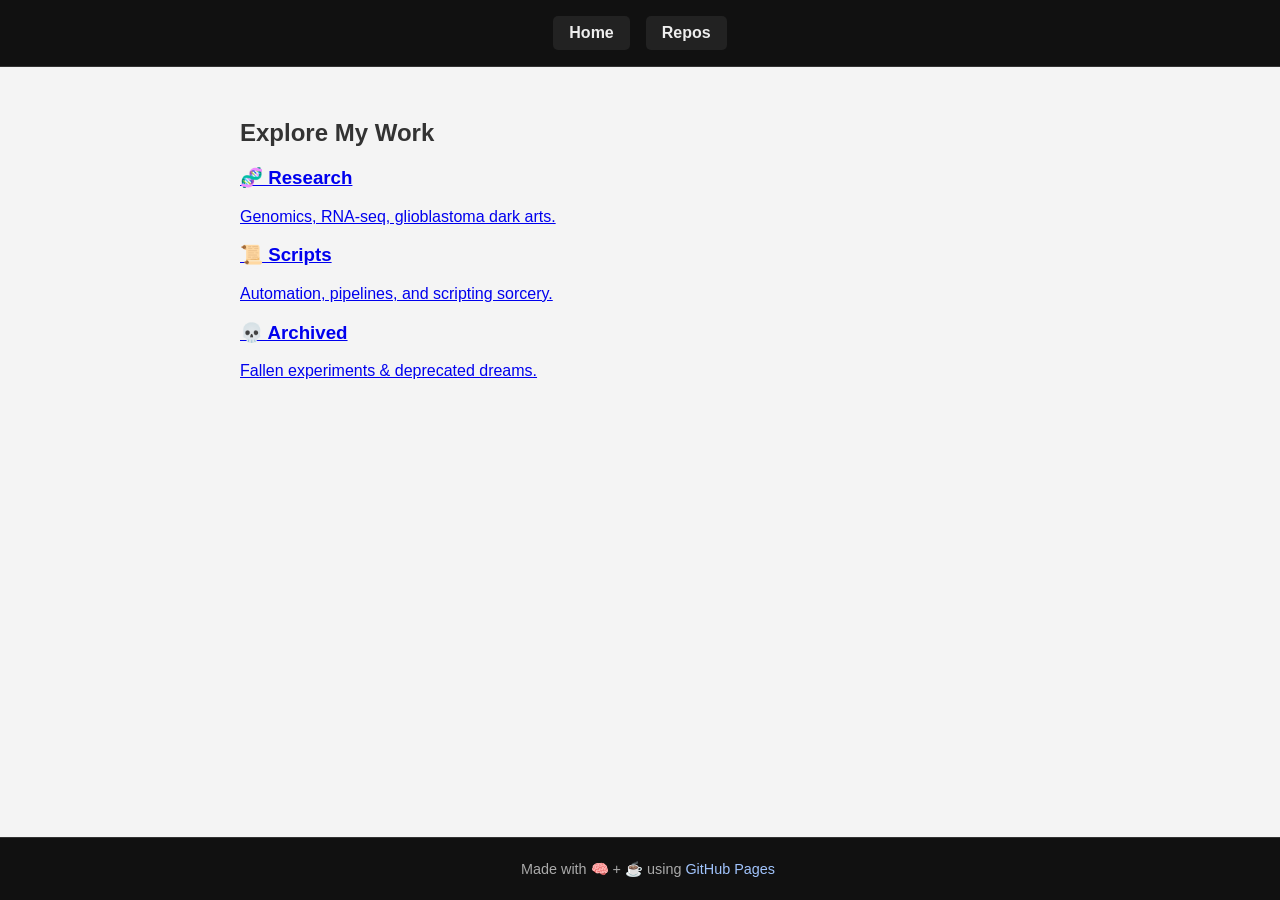
==== repos.html @ bf304f12 "Create repos.html" ====
<!DOCTYPE html>
<html lang="en">
<head>
  <meta charset="UTF-8" />
  <meta name="viewport" content="width=device-width, initial-scale=1.0"/>
  <title>Repos | Manthos Pitoulias</title>
  <link rel="stylesheet" href="style.css" />
</head>
<body>
  <nav class="navbar">
    <div class="nav-inner">
      <a class="nav-link" href="index.html">Home</a>
      <a class="nav-link" href="repos.html">Repos</a>
    </div>
  </nav>

  <main class="repo-tiles">
    <h2 class="tile-heading">Explore My Work</h2>
    <div class="tiles">
      <a class="tile" href="#" id="research-tile">
        <h3>🧬 Research</h3>
        <p class="tile-desc">Genomics, RNA-seq, glioblastoma dark arts.</p>
      </a>
      <a class="tile" href="#" id="scripts-tile">
        <h3>📜 Scripts</h3>
        <p class="tile-desc">Automation, pipelines, and scripting sorcery.</p>
      </a>
      <a class="tile" href="#" id="archived-tile">
        <h3>💀 Archived</h3>
        <p class="tile-desc">Fallen experiments & deprecated dreams.</p>
      </a>
    </div>
  </main>

  <footer class="footer">
    <p>Made with 🧠 + ☕ using <a href="https://pages.github.com" target="_blank">GitHub Pages</a></p>
  </footer>
</body>
</html>
---- style.css ----
/* Hero section */
.hero {
  background: linear-gradient(135deg, #111, #2c2c2c);
  color: #fff;
  padding: 4rem 2rem;
  text-align: center;
  animation: fadeIn 1.5s ease-in;
}

.hero h1 {
  font-size: 3rem;
  margin-bottom: 1rem;
  letter-spacing: 1px;
}

.subtitle {
  font-size: 1.5rem;
  color: #ccc;
  margin-bottom: 1rem;
}

.bio, .humor {
  max-width: 600px;
  margin: 0 auto 1rem auto;
  font-size: 1.1rem;
  line-height: 1.6;
}

.humor {
  font-style: italic;
  color: #a1c4fd;
}

@keyframes fadeIn {
  from { opacity: 0; transform: translateY(-20px); }
  to { opacity: 1; transform: translateY(0); }
}






body {
  font-family: sans-serif;
  margin: 0;
  padding: 0;
  background: #f4f4f4;
  color: #333;
}

header {
  text-align: center;
  padding: 2rem;
  background-color: #222;
  color: white;
}

nav {
  display: flex;
  justify-content: center;
  gap: 1rem;
  padding: 1rem;
  background-color: #eee;
}

.tab-button {
  padding: 0.5rem 1rem;
  border: none;
  cursor: pointer;
  background-color: #ddd;
  border-radius: 4px;
}

.tab-button:hover,
.tab-button.active {
  background-color: #bbb;
}

main {
  padding: 2rem;
  max-width: 800px;
  margin: auto;
}

.repo {
  border: 1px solid #ccc;
  padding: 1rem;
  border-radius: 6px;
  margin-bottom: 1rem;
  background-color: white;
}

footer {
  text-align: center;
  padding: 1rem;
  background: #222;
  color: white;
}


* Glitch effect */
.hero h1 {
  position: relative;
  display: inline-block;
  color: #fff;
  font-size: 3rem;
  animation: glitch 2s infinite;
}

@keyframes glitch {
  0% { text-shadow: 2px 0 red, -2px 0 cyan; }
  20% { text-shadow: -2px 0 red, 2px 0 cyan; }
  40% { text-shadow: 2px 0 magenta, -2px 0 lime; }
  60% { text-shadow: -1px 1px blue, 1px -1px orange; }
  80% { text-shadow: 2px -1px red, -1px 2px cyan; }
  100% { text-shadow: none; }
}

/* Navbar styles */
.navbar {
  background-color: #111;
  padding: 1rem 0;
  display: flex;
  justify-content: center;
  border-bottom: 1px solid #333;
}

.nav-inner {
  display: flex;
  gap: 1rem;
}

.nav-link {
  color: #eee;
  text-decoration: none;
  padding: 0.5rem 1rem;
  background: #222;
  border-radius: 5px;
  font-weight: bold;
  transition: background 0.3s;
}

.nav-link:hover {
  background: #555;
}

/* Footer fixed at bottom */
.footer {
  position: fixed;
  bottom: 0;
  width: 100%;
  background-color: #111;
  color: #aaa;
  text-align: center;
  padding: 0.5rem;
  font-size: 0.9rem;
  border-top: 1px solid #333;
}

.footer a {
  color: #a1c4fd;
  text-decoration: none;
}

.footer a:hover {
  text-decoration: underline;
}
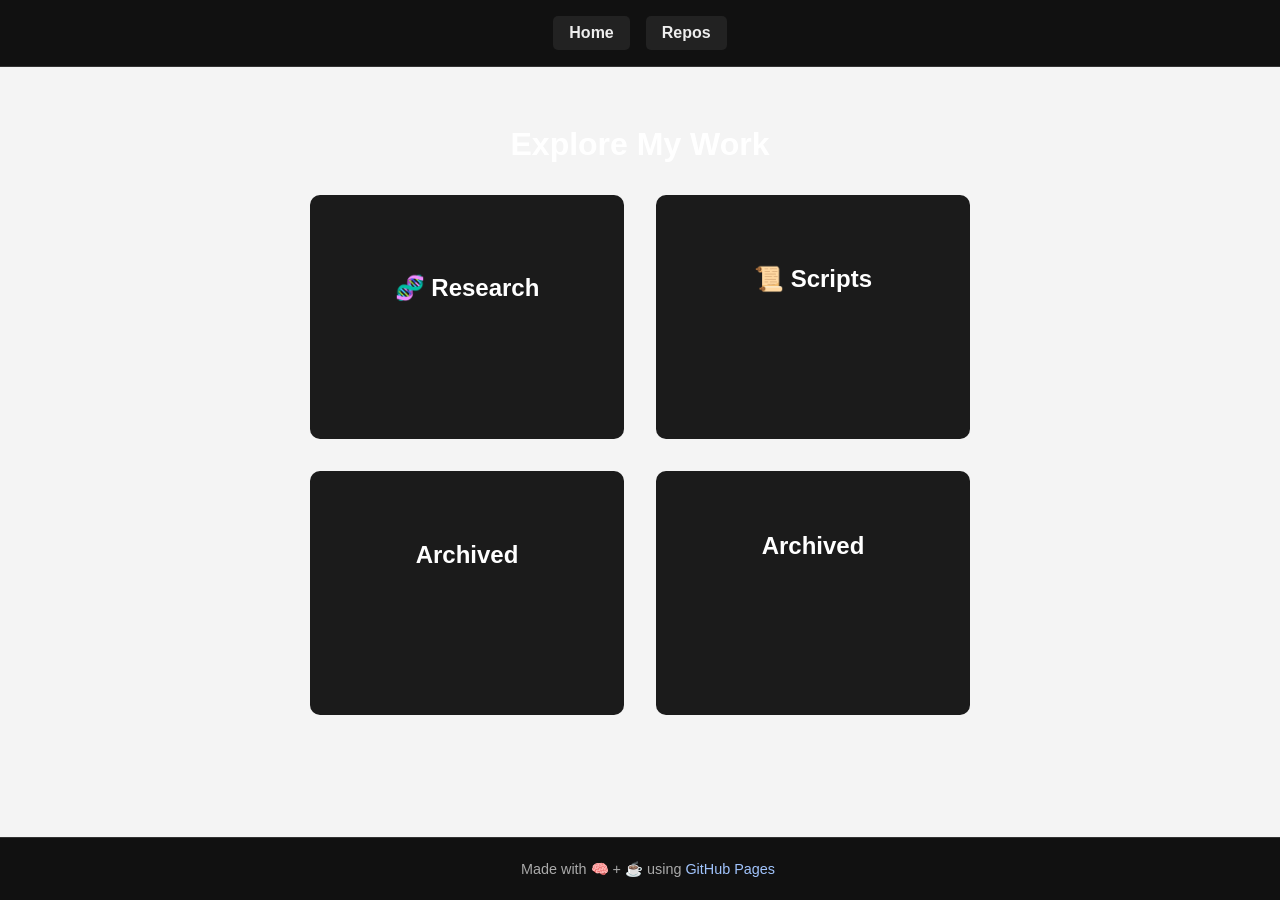
==== commit fefde1fa: "Update repos.html" ====
--- a/repos.html
+++ b/repos.html
@@ -19,15 +19,19 @@
     <div class="tiles">
       <a class="tile" href="#" id="research-tile">
         <h3>🧬 Research</h3>
-        <p class="tile-desc">Genomics, RNA-seq, glioblastoma dark arts.</p>
+        <p class="tile-desc">Code used in analysis</p>
       </a>
       <a class="tile" href="#" id="scripts-tile">
         <h3>📜 Scripts</h3>
-        <p class="tile-desc">Automation, pipelines, and scripting sorcery.</p>
+        <p class="tile-desc">Automation, pipelines, and scripting.</p>
       </a>
       <a class="tile" href="#" id="archived-tile">
-        <h3>💀 Archived</h3>
+        <h3> Archived</h3>
         <p class="tile-desc">Fallen experiments & deprecated dreams.</p>
+      </a>
+      <a class="tile" href="#" id="dev-tile">
+        <h3> Archived</h3>
+        <p class="tile-desc">Other software work and contributions (databases,tools, websites..).</p>
       </a>
     </div>
   </main>
--- a/style.css
+++ b/style.css
@@ -166,3 +166,59 @@
 .footer a:hover {
   text-decoration: underline;
 }
+
+
+/* Tile Page */
+.repo-tiles {
+  text-align: center;
+  padding: 2rem;
+}
+
+.tile-heading {
+  font-size: 2rem;
+  margin-bottom: 2rem;
+  color: #fff;
+}
+
+.tiles {
+  display: flex;
+  flex-wrap: wrap;
+  justify-content: center;
+  gap: 2rem;
+}
+
+.tile {
+  background-color: #1b1b1b;
+  color: white;
+  text-decoration: none;
+  padding: 2rem;
+  border-radius: 10px;
+  width: 250px;
+  height: 180px;
+  display: flex;
+  flex-direction: column;
+  justify-content: center;
+  position: relative;
+  overflow: hidden;
+  transition: transform 0.3s, background 0.3s;
+}
+
+.tile h3 {
+  margin: 0 0 0.5rem 0;
+  font-size: 1.5rem;
+}
+
+.tile-desc {
+  opacity: 0;
+  transition: opacity 0.3s;
+}
+
+.tile:hover {
+  transform: scale(1.05);
+  background-color: #333;
+}
+
+.tile:hover .tile-desc {
+  opacity: 1;
+}
+
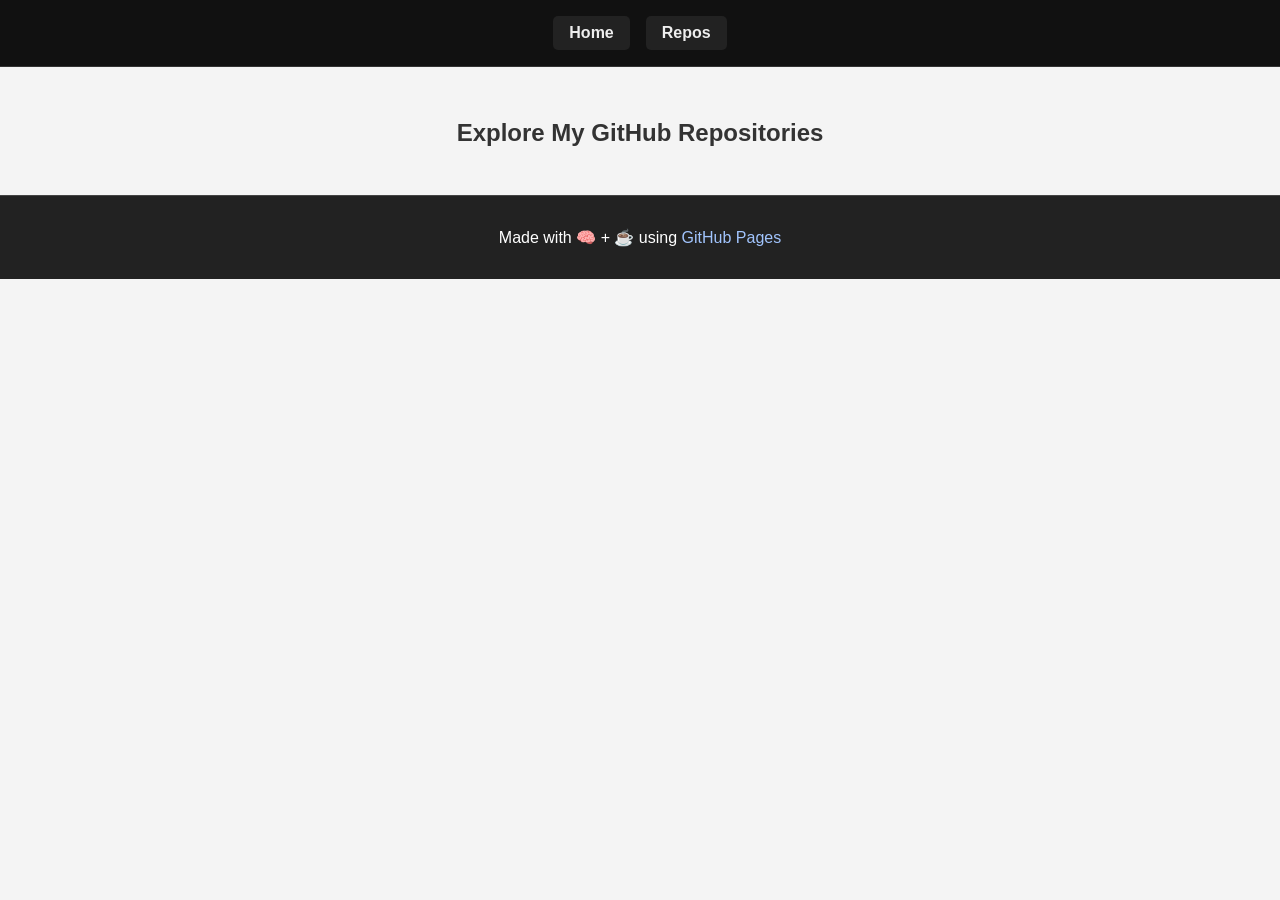
==== commit e0808298: "Update repos.html" ====
--- a/repos.html
+++ b/repos.html
@@ -14,30 +14,15 @@
     </div>
   </nav>
 
-  <main class="repo-tiles">
-    <h2 class="tile-heading">Explore My Work</h2>
-    <div class="tiles">
-      <a class="tile" href="#" id="research-tile">
-        <h3>🧬 Research</h3>
-        <p class="tile-desc">Code used in analysis</p>
-      </a>
-      <a class="tile" href="#" id="scripts-tile">
-        <h3>📜 Scripts</h3>
-        <p class="tile-desc">Automation, pipelines, and scripting.</p>
-      </a>
-      <a class="tile" href="#" id="archived-tile">
-        <h3> Archived</h3>
-        <p class="tile-desc">Fallen experiments & deprecated dreams.</p>
-      </a>
-      <a class="tile" href="#" id="dev-tile">
-        <h3> Archived</h3>
-        <p class="tile-desc">Other software work and contributions (databases,tools, websites..).</p>
-      </a>
-    </div>
+  <main class="main-content">
+    <h2 style="margin-bottom: 1rem;">Explore My GitHub Repositories</h2>
+    <ul id="repo-list" class="repo-list"></ul>
   </main>
 
   <footer class="footer">
     <p>Made with 🧠 + ☕ using <a href="https://pages.github.com" target="_blank">GitHub Pages</a></p>
   </footer>
+
+  <script src="repos.js"></script>
 </body>
 </html>
--- a/style.css
+++ b/style.css
@@ -1,16 +1,21 @@
+body {
+  font-family: sans-serif;
+  margin: 0;
+  padding: 0;
+  background: #f4f4f4;
+  color: #333;
+}
+
 /* Hero section */
 .hero {
   background: linear-gradient(135deg, #111, #2c2c2c);
-  color: #fff;
+  color: white;
   padding: 4rem 2rem;
   text-align: center;
-  animation: fadeIn 1.5s ease-in;
 }
 
 .hero h1 {
   font-size: 3rem;
-  margin-bottom: 1rem;
-  letter-spacing: 1px;
 }
 
 .subtitle {
@@ -31,93 +36,7 @@
   color: #a1c4fd;
 }
 
-@keyframes fadeIn {
-  from { opacity: 0; transform: translateY(-20px); }
-  to { opacity: 1; transform: translateY(0); }
-}
-
-
-
-
-
-
-body {
-  font-family: sans-serif;
-  margin: 0;
-  padding: 0;
-  background: #f4f4f4;
-  color: #333;
-}
-
-header {
-  text-align: center;
-  padding: 2rem;
-  background-color: #222;
-  color: white;
-}
-
-nav {
-  display: flex;
-  justify-content: center;
-  gap: 1rem;
-  padding: 1rem;
-  background-color: #eee;
-}
-
-.tab-button {
-  padding: 0.5rem 1rem;
-  border: none;
-  cursor: pointer;
-  background-color: #ddd;
-  border-radius: 4px;
-}
-
-.tab-button:hover,
-.tab-button.active {
-  background-color: #bbb;
-}
-
-main {
-  padding: 2rem;
-  max-width: 800px;
-  margin: auto;
-}
-
-.repo {
-  border: 1px solid #ccc;
-  padding: 1rem;
-  border-radius: 6px;
-  margin-bottom: 1rem;
-  background-color: white;
-}
-
-footer {
-  text-align: center;
-  padding: 1rem;
-  background: #222;
-  color: white;
-}
-
-
-* Glitch effect */
-.hero h1 {
-  position: relative;
-  display: inline-block;
-  color: #fff;
-  font-size: 3rem;
-  animation: glitch 2s infinite;
-}
-
-@keyframes glitch {
-  0% { text-shadow: 2px 0 red, -2px 0 cyan; }
-  20% { text-shadow: -2px 0 red, 2px 0 cyan; }
-  40% { text-shadow: 2px 0 magenta, -2px 0 lime; }
-  60% { text-shadow: -1px 1px blue, 1px -1px orange; }
-  80% { text-shadow: 2px -1px red, -1px 2px cyan; }
-  100% { text-shadow: none; }
-}
-
-/* Navbar styles */
+/* Navbar */
 .navbar {
   background-color: #111;
   padding: 1rem 0;
@@ -145,17 +64,46 @@
   background: #555;
 }
 
-/* Footer fixed at bottom */
+/* Main content */
+.main-content {
+  padding: 2rem;
+  text-align: center;
+}
+
+.particle-wrapper {
+  width: 100%;
+  height: 250px;
+  margin-top: 2rem;
+  position: relative;
+  background-color: #f4f4f4;
+  overflow: hidden;
+}
+
+#skills-particles {
+  width: 100%;
+  height: 100%;
+  position: relative;
+}
+
+/* Fix canvas layout */
+#skills-particles canvas {
+  position: absolute !important;
+  width: 100% !important;
+  height: 100% !important;
+  top: 0 !important;
+  left: 0 !important;
+  background-color: #f4f4f4 !important;
+  z-index: 0 !important;
+  pointer-events: none;
+}
+
+/* Footer */
 .footer {
-  position: fixed;
-  bottom: 0;
-  width: 100%;
-  background-color: #111;
-  color: #aaa;
   text-align: center;
-  padding: 0.5rem;
-  font-size: 0.9rem;
-  border-top: 1px solid #333;
+  padding: 1rem;
+  background: #222;
+  color: white;
+  border-top: 1px solid #444;
 }
 
 .footer a {
@@ -166,59 +114,3 @@
 .footer a:hover {
   text-decoration: underline;
 }
-
-
-/* Tile Page */
-.repo-tiles {
-  text-align: center;
-  padding: 2rem;
-}
-
-.tile-heading {
-  font-size: 2rem;
-  margin-bottom: 2rem;
-  color: #fff;
-}
-
-.tiles {
-  display: flex;
-  flex-wrap: wrap;
-  justify-content: center;
-  gap: 2rem;
-}
-
-.tile {
-  background-color: #1b1b1b;
-  color: white;
-  text-decoration: none;
-  padding: 2rem;
-  border-radius: 10px;
-  width: 250px;
-  height: 180px;
-  display: flex;
-  flex-direction: column;
-  justify-content: center;
-  position: relative;
-  overflow: hidden;
-  transition: transform 0.3s, background 0.3s;
-}
-
-.tile h3 {
-  margin: 0 0 0.5rem 0;
-  font-size: 1.5rem;
-}
-
-.tile-desc {
-  opacity: 0;
-  transition: opacity 0.3s;
-}
-
-.tile:hover {
-  transform: scale(1.05);
-  background-color: #333;
-}
-
-.tile:hover .tile-desc {
-  opacity: 1;
-}
-
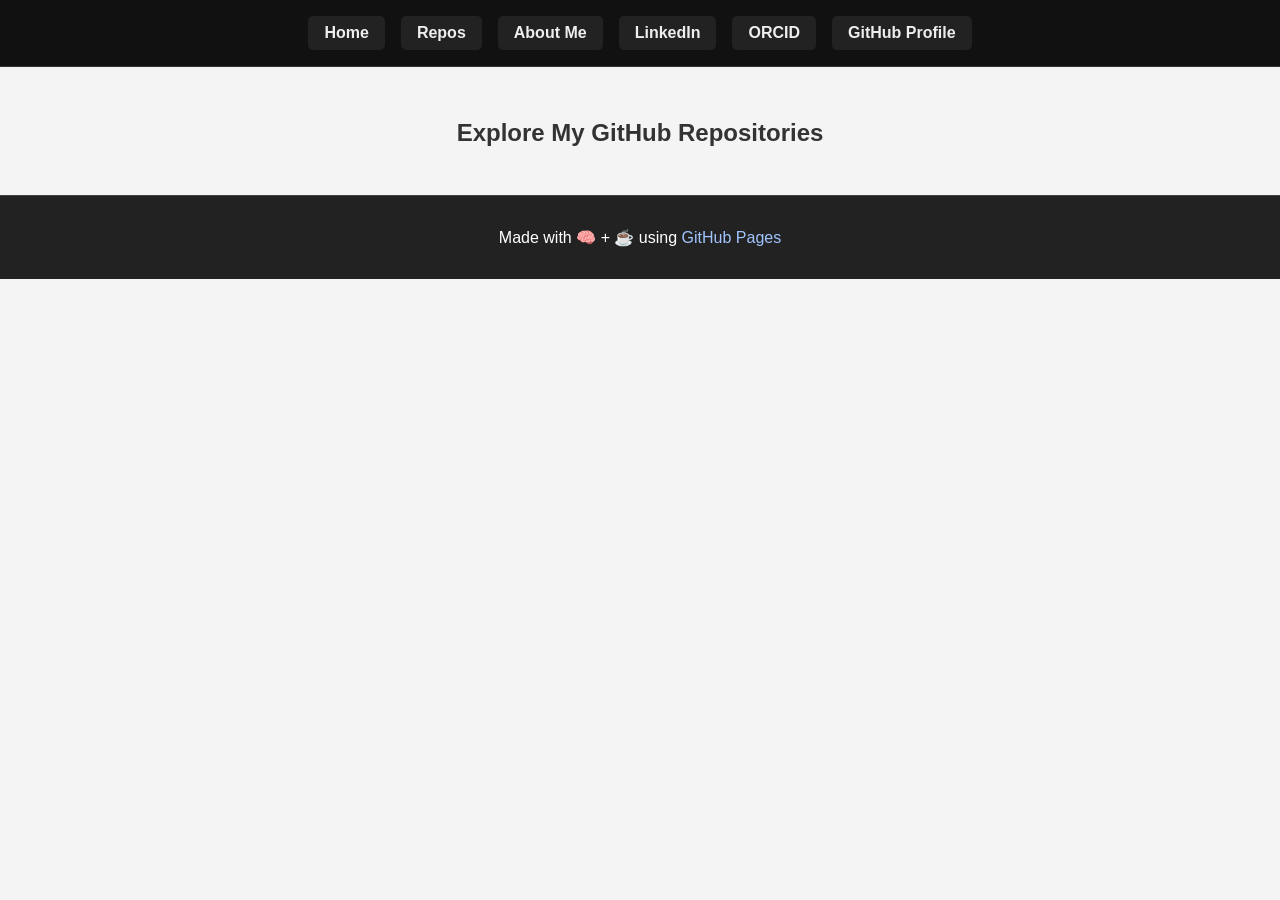
==== commit f1c939ff: "Update repos.html" ====
--- a/repos.html
+++ b/repos.html
@@ -11,6 +11,10 @@
     <div class="nav-inner">
       <a class="nav-link" href="index.html">Home</a>
       <a class="nav-link" href="repos.html">Repos</a>
+      <a class="nav-link" href="about.html">About Me</a>
+      <a class="nav-link" href="https://www.linkedin.com/in/YOUR_LINKEDIN" target="_blank">LinkedIn</a>
+      <a class="nav-link" href="https://orcid.org/YOUR_ORCID" target="_blank">ORCID</a>
+      <a class="nav-link" href="https://github.com/YOUR_USERNAME" target="_blank">GitHub Profile</a>
     </div>
   </nav>
 
--- a/style.css
+++ b/style.css
@@ -42,11 +42,13 @@
   padding: 1rem 0;
   display: flex;
   justify-content: center;
+  flex-wrap: wrap;
   border-bottom: 1px solid #333;
 }
 
 .nav-inner {
   display: flex;
+  flex-wrap: wrap;
   gap: 1rem;
 }
 
@@ -85,7 +87,6 @@
   position: relative;
 }
 
-/* Fix canvas layout */
 #skills-particles canvas {
   position: absolute !important;
   width: 100% !important;
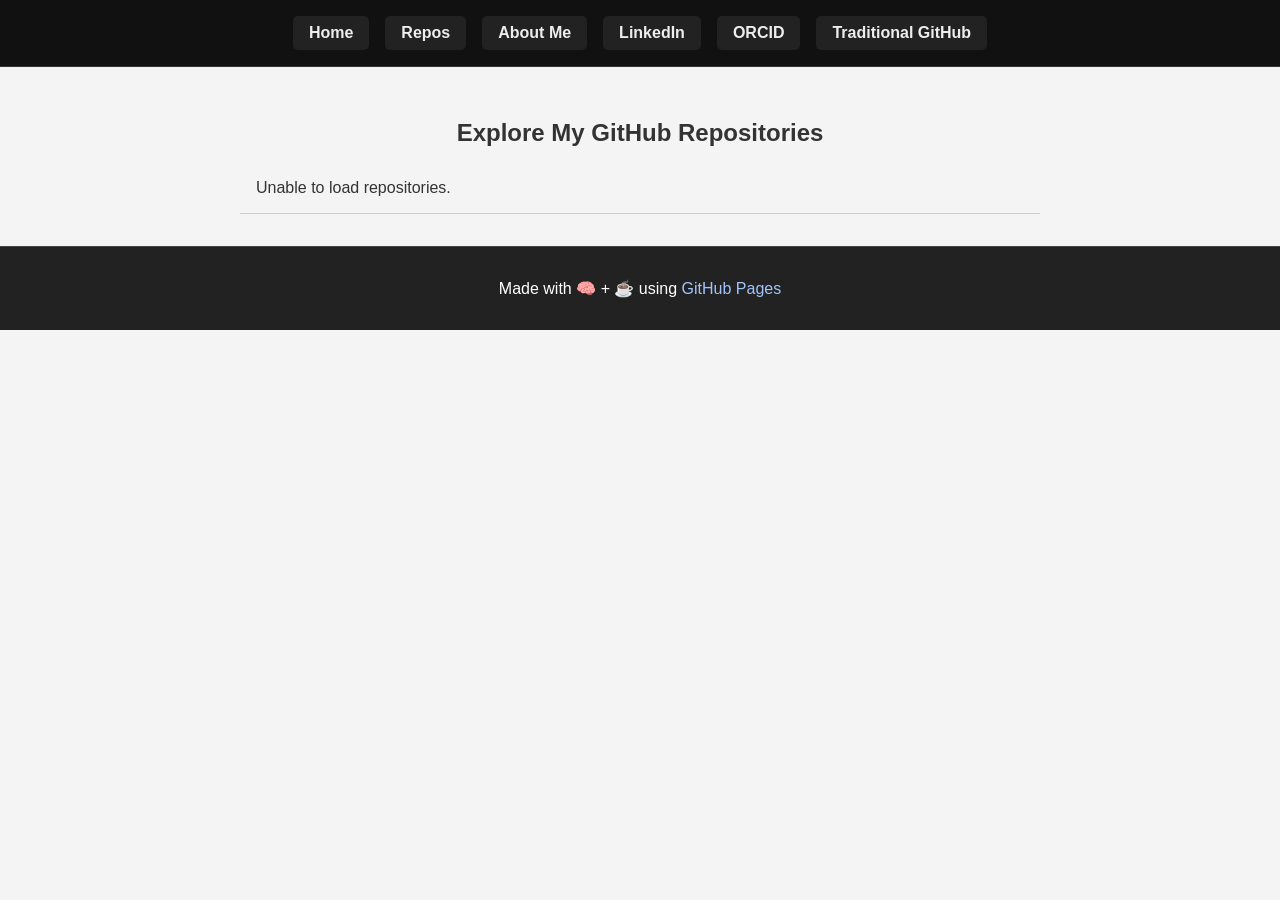
==== commit 90608470: "Update repos.html" ====
--- a/repos.html
+++ b/repos.html
@@ -12,9 +12,9 @@
       <a class="nav-link" href="index.html">Home</a>
       <a class="nav-link" href="repos.html">Repos</a>
       <a class="nav-link" href="about.html">About Me</a>
-      <a class="nav-link" href="https://www.linkedin.com/in/YOUR_LINKEDIN" target="_blank">LinkedIn</a>
-      <a class="nav-link" href="https://orcid.org/YOUR_ORCID" target="_blank">ORCID</a>
-      <a class="nav-link" href="https://github.com/YOUR_USERNAME" target="_blank">GitHub Profile</a>
+      <a class="nav-link" href="https://www.linkedin.com/in/manthospitoulias/" target="_blank">LinkedIn</a>
+      <a class="nav-link" href="https://orcid.org/0000-0002-9814-0604" target="_blank">ORCID</a>
+      <a class="nav-link" href="https://github.com/mattpito" target="_blank">Traditional GitHub</a>
     </div>
   </nav>
 
--- a/style.css
+++ b/style.css
@@ -115,3 +115,32 @@
 .footer a:hover {
   text-decoration: underline;
 }
+
+.repo-list {
+  list-style: none;
+  padding: 0;
+  max-width: 800px;
+  margin: auto;
+  text-align: left;
+}
+
+.repo-list li {
+  padding: 1rem;
+  border-bottom: 1px solid #ccc;
+}
+
+.repo-list li a {
+  font-weight: bold;
+  color: #1e90ff;
+  text-decoration: none;
+}
+
+.repo-list li span {
+  color: #888;
+  font-size: 0.9rem;
+}
+.repo-list h3 {
+  margin: 2rem 0 1rem;
+  color: #111;
+  font-size: 1.2rem;
+}
